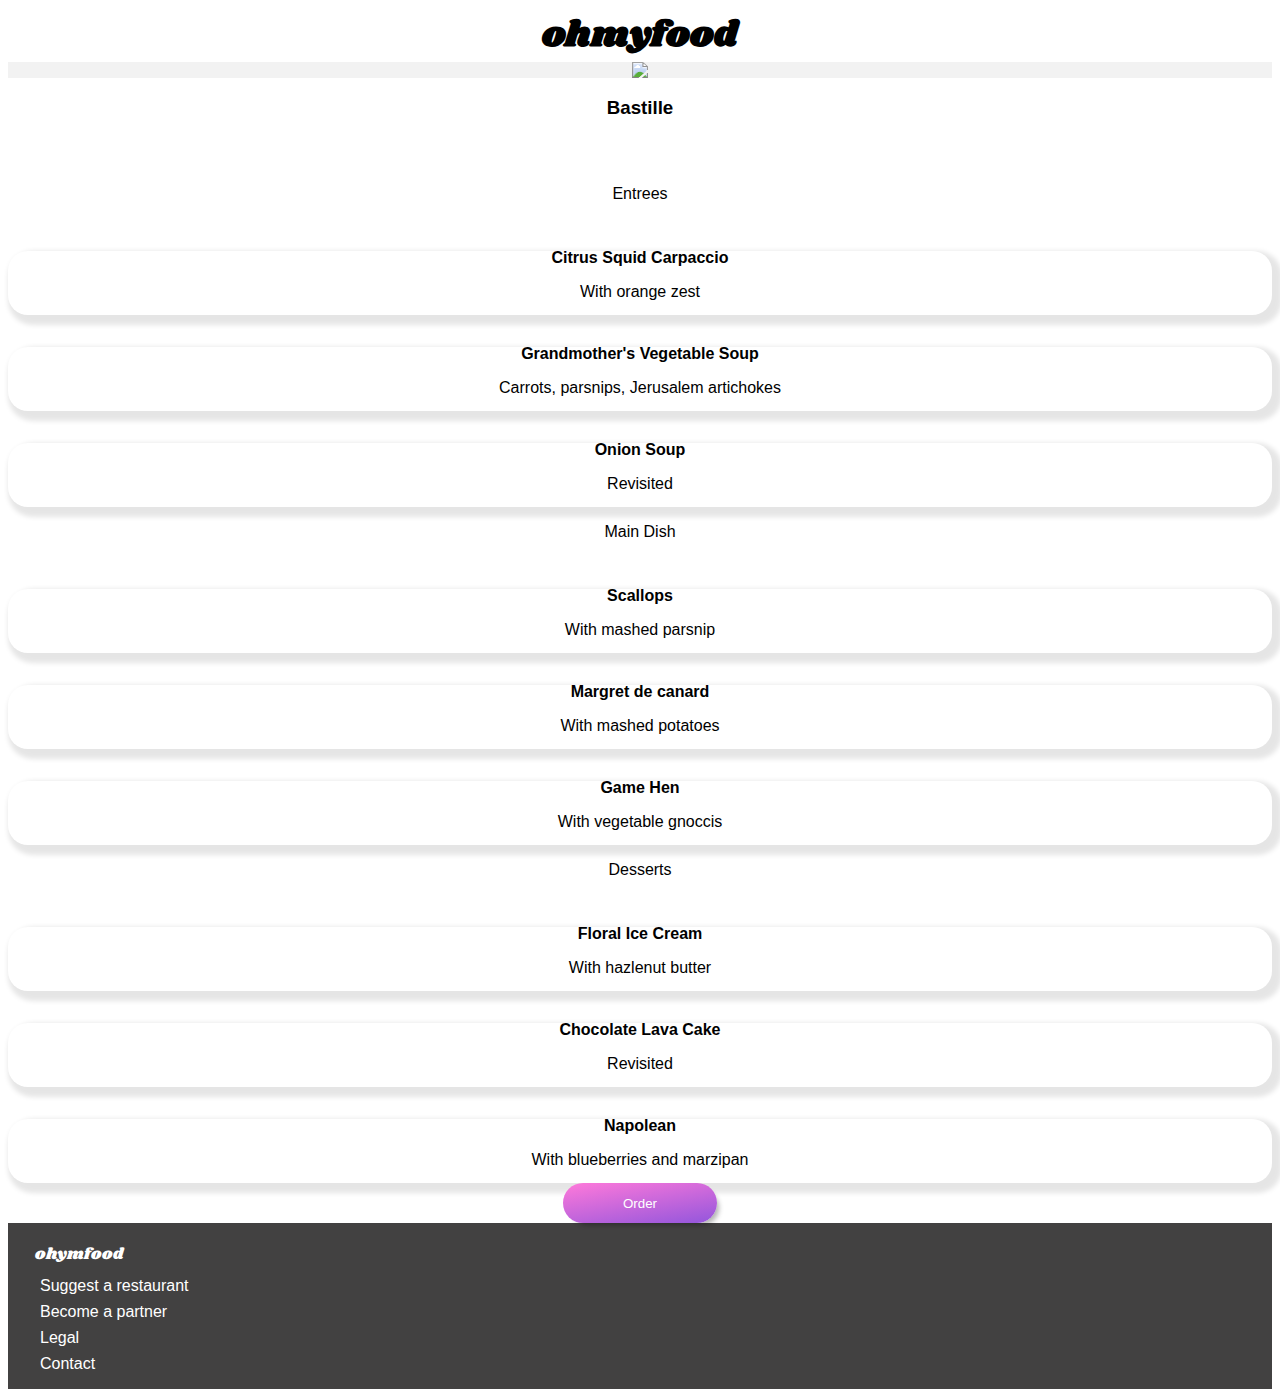
==== Menu/index.html @ b5215c02 "added sass button and food options" ====
<!DOCTYPE html >
<html lang="en">

<head>
    <meta charset="UTF-8">
    <meta name="description" content="ohmyfood">
    <meta name="viewport" content="width=device-width, initial-scale=1">
    <script src="https://kit.fontawesome.com/811eeba82b.js" crossorigin="anonymous"></script>
    <link rel="preconnect" href="https://fonts.googleapis.com">
    <link rel="preconnect" href="https://fonts.gstatic.com" crossorigin>
    <link href="https://fonts.googleapis.com/css2?family=Merriweather:wght@300&family=Raleway:wght@200&family=Shrikhand&display=swap"
        rel="stylesheet">

        
    <link href="./styles.menu/styles.css" rel="stylesheet">
    <title> Menu - Bastille </title>
</head>

<body>

    <header>
        <div class="logo"> <h1> ohmyfood </h1> </div>

        <img src="./ohymfood./images./restaurants/toa-heftiba-DQKerTsQwi0-unsplash.jpg" > 

    </header>


    <div class="Dishes"> 

         <h3> Bastille </h3>
         <p> Entrees </p>

  
        <div class="click"> Citrus Squid Carpaccio <p> With orange zest </p> </div>
        <div class="click"> Grandmother's Vegetable Soup <p> Carrots, parsnips, Jerusalem artichokes </p> </div>
        <div class="click"> Onion Soup <p> Revisited </p> </div>
    
    </div>

    <div class="Dishes"> 

        <p> Main Dish </p>

       <div class="click"> Scallops <p> With mashed parsnip </p> </div>
       <div class="click"> Margret de canard <p> With mashed potatoes </p> </div>
       <div class="click"> Game Hen <p> With vegetable gnoccis </p> </div>
   
   </div>

   <div class="Dishes"> 

    <p> Desserts </p>

   <div class="click"> Floral Ice Cream <p> With hazlenut butter </p> </div>
   <div class="click"> Chocolate Lava Cake <p> Revisited </p> </div>
   <div class="click"> Napolean <p> With blueberries and marzipan </p> </div>

</div>


    <div class="OrderButton">

        <button class="btnExplore"> Order </button>

    </div>




    <footer>
        <h4> ohymfood </h4>
        
            <li> <i class="fa-solid fa-utensils"></i> Suggest a restaurant </li>
            <li> <i class="fa-solid fa-handshake-angle"></i> Become a partner </li>
            <li> Legal </li>
            <li> Contact </li>
    </footer>
    
</body>

</html>
---- Menu/styles.menu/styles.css ----
* {
  box-sizing: border-box;
  font-family: "Roboto", sans-serif;
}

header {
  display: flex;
  justify-content: center;
  align-items: center;
  flex-direction: column;
  background-color: rgba(241, 241, 241, 0.9058823529);
}
header .logo {
  display: flex;
  justify-content: center;
  align-items: center;
  flex-direction: column;
  background-color: white;
  width: 100%;
  font-size: large;
  height: 3em;
}
header .logo h1 {
  font-family: "Shrikhand" !important;
}

.Dishes {
  display: flex;
  justify-content: center;
  align-items: center;
  flex-direction: column;
  gap: 2em;
}
.Dishes .click {
  display: flex;
  justify-content: center;
  align-items: center;
  flex-direction: column;
  border-style: solid;
  border-radius: 20px;
  border: #100221;
  box-shadow: 5px 5px 5px 5px rgba(0, 0, 0, 0.1);
  height: 4em;
  width: 100%;
  font-weight: 600;
}
.Dishes .click p {
  font-weight: 100;
}

.OrderButton {
  display: flex;
  justify-content: center;
  align-items: center;
  flex-direction: column;
}
.OrderButton .btnExplore {
  display: flex;
  justify-content: center;
  align-items: center;
  flex-direction: column;
  height: 3em;
  border-style: solid;
  border: #9356DC;
  border-radius: 40px;
  color: white;
  background: linear-gradient(170deg, #FF79DA, #9356DC);
  box-shadow: 5px 5px 5px -3px rgba(0, 0, 0, 0.3);
  padding-left: 4.5em;
  padding-right: 4.5em;
}

/* FOOTER */
footer {
  display: flex;
  flex-direction: column;
  background-color: #424141;
  color: white;
  width: 100%;
  padding: 1em;
  gap: 0.5em;
}
footer h4 {
  font-family: "Shrikhand";
  font-weight: 20;
  margin: 0.2em;
  padding-left: 0.5em;
}
footer li {
  list-style: none;
  padding-left: 1em;
  gap: 5em;
}/*# sourceMappingURL=styles.css.map */
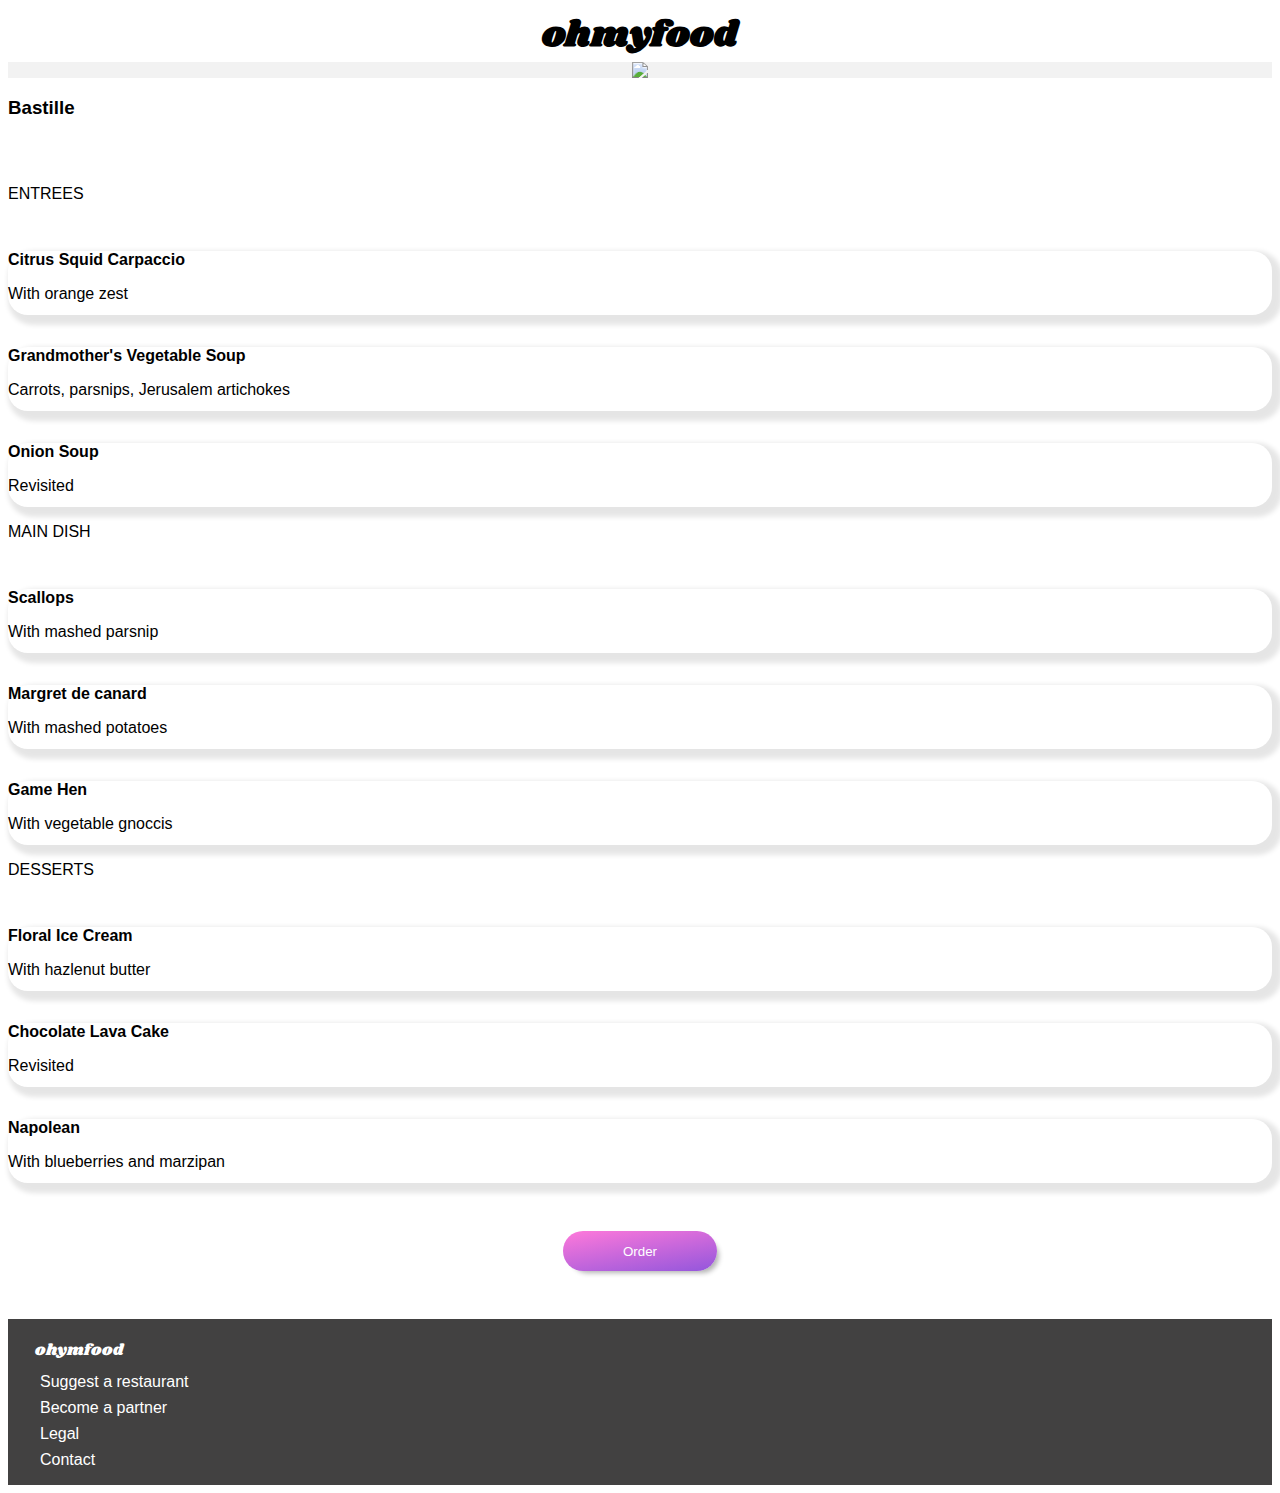
==== commit c24ec3d7: "feat: number overlay" ====
--- a/Menu/index.html
+++ b/Menu/index.html
@@ -29,7 +29,7 @@
     <div class="Dishes"> 
 
          <h3> Bastille </h3>
-         <p> Entrees </p>
+         <p> ENTREES </p>
 
   
         <div class="click"> Citrus Squid Carpaccio <p> With orange zest </p> </div>
@@ -40,7 +40,7 @@
 
     <div class="Dishes"> 
 
-        <p> Main Dish </p>
+        <p> MAIN DISH </p>
 
        <div class="click"> Scallops <p> With mashed parsnip </p> </div>
        <div class="click"> Margret de canard <p> With mashed potatoes </p> </div>
@@ -50,7 +50,7 @@
 
    <div class="Dishes"> 
 
-    <p> Desserts </p>
+    <p> DESSERTS </p>
 
    <div class="click"> Floral Ice Cream <p> With hazlenut butter </p> </div>
    <div class="click"> Chocolate Lava Cake <p> Revisited </p> </div>
--- a/Menu/styles.menu/styles.css
+++ b/Menu/styles.menu/styles.css
@@ -30,6 +30,8 @@
   align-items: center;
   flex-direction: column;
   gap: 2em;
+  justify-content: left;
+  align-items: flex-start;
 }
 .Dishes .click {
   display: flex;
@@ -43,6 +45,8 @@
   height: 4em;
   width: 100%;
   font-weight: 600;
+  justify-content: left;
+  align-items: flex-start;
 }
 .Dishes .click p {
   font-weight: 100;
@@ -53,6 +57,7 @@
   justify-content: center;
   align-items: center;
   flex-direction: column;
+  padding: 3em;
 }
 .OrderButton .btnExplore {
   display: flex;
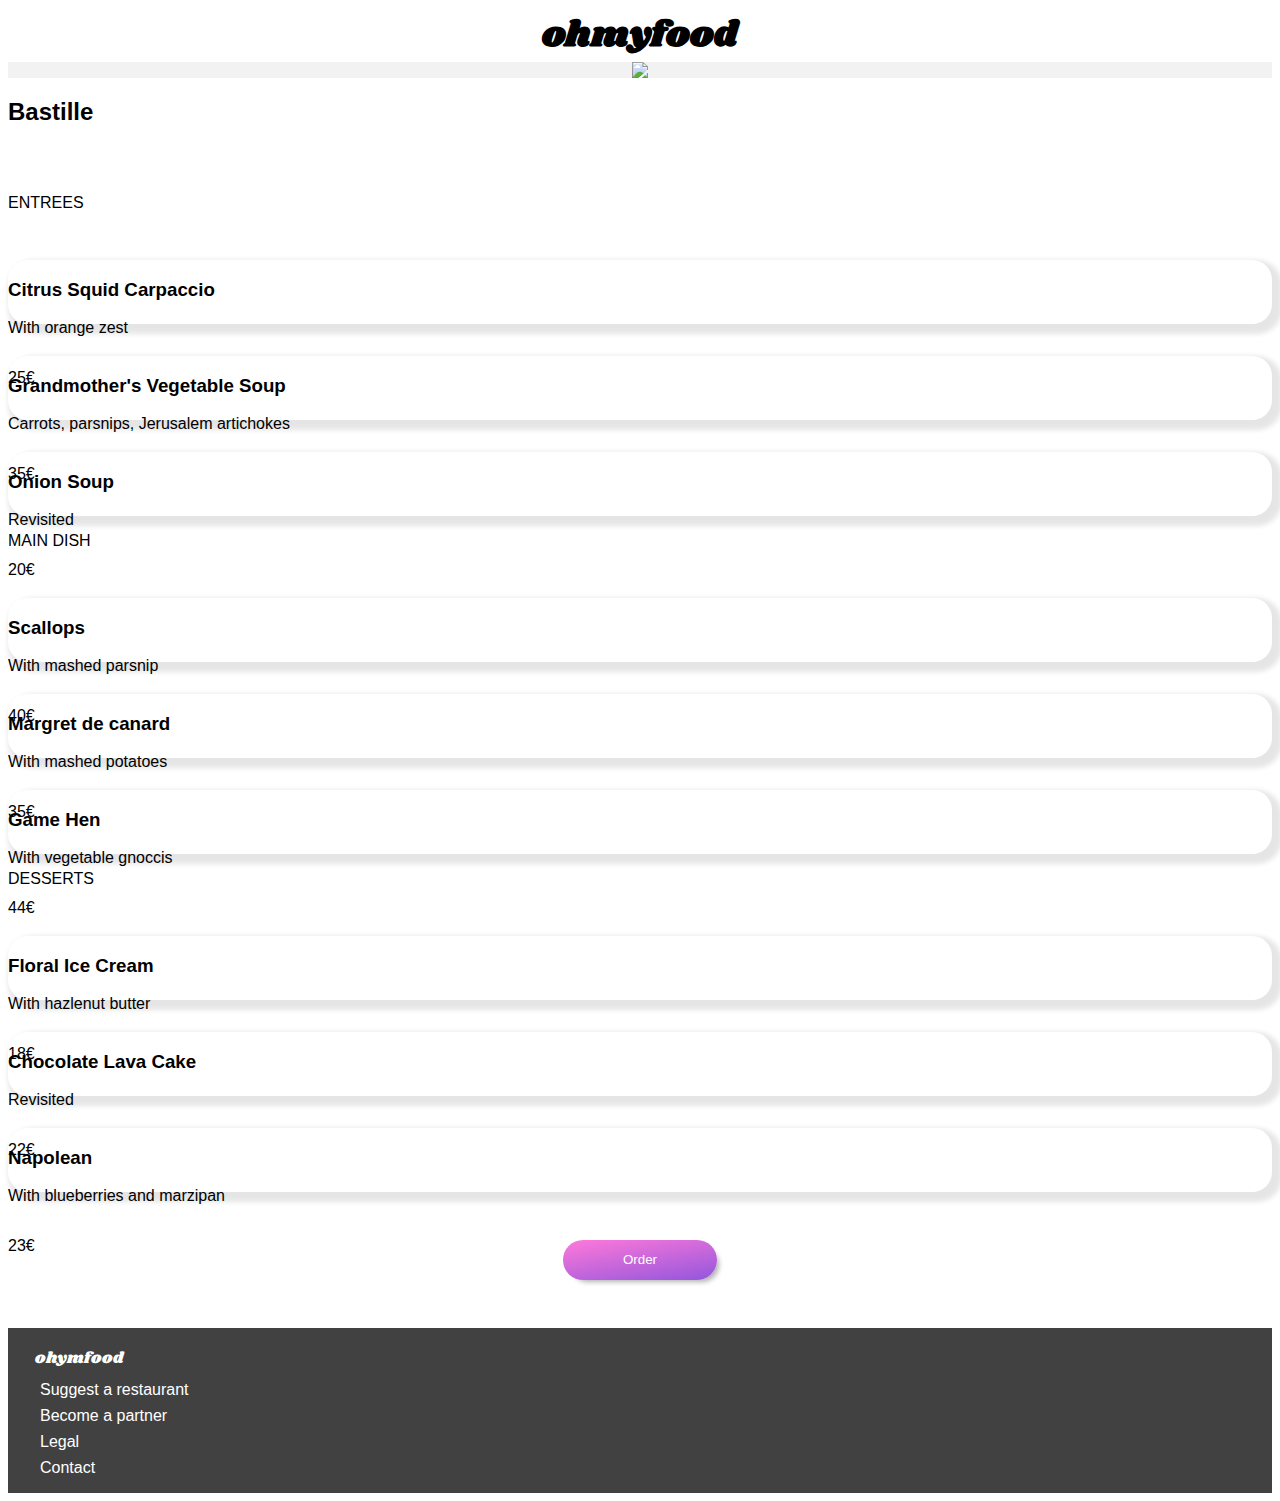
==== commit 10625b9f: "feat: HTML span menu options" ====
--- a/Menu/index.html
+++ b/Menu/index.html
@@ -28,13 +28,21 @@
 
     <div class="Dishes"> 
 
-         <h3> Bastille </h3>
+         <h2> Bastille </h2>
          <p> ENTREES </p>
 
   
-        <div class="click"> Citrus Squid Carpaccio <p> With orange zest </p> </div>
-        <div class="click"> Grandmother's Vegetable Soup <p> Carrots, parsnips, Jerusalem artichokes </p> </div>
-        <div class="click"> Onion Soup <p> Revisited </p> </div>
+        <div class="click"> <span class="click--item"> <h3> Citrus Squid Carpaccio </h3> <p> With orange zest </p> </span>
+                            <span class="click--price"> <p> 25€ </p> </span>
+        </div> 
+
+        <div class="click"> <span class="click--item"> <h3> Grandmother's Vegetable Soup </h3> <p> Carrots, parsnips, Jerusalem artichokes </p> </span>
+                            <span class="click--price"> <p> 35€ </p> </span>                   
+        </div>
+
+        <div class="click"> <span class="click--item"> <h3> Onion Soup </h3> <p> Revisited </p> </span>
+                            <span class="click--price"> <p> 20€ </p> </span> 
+        </div> 
     
     </div>
 
@@ -42,19 +50,36 @@
 
         <p> MAIN DISH </p>
 
-       <div class="click"> Scallops <p> With mashed parsnip </p> </div>
-       <div class="click"> Margret de canard <p> With mashed potatoes </p> </div>
-       <div class="click"> Game Hen <p> With vegetable gnoccis </p> </div>
+       <div class="click"> <span class="click--item"> <h3> Scallops </h3> <p> With mashed parsnip </p> </span> 
+                           <span class="click--price"> <p> 40€ </p> </span> 
+       </div>
+
+       <div class="click"> <span class="click--item"> <h3> Margret de canard </h3> <p> With mashed potatoes </p> </span> 
+                           <span class="click--price"> <p> 35€ </p> </span> 
+       </div>
+
+
+       <div class="click"> <span class="click--item"> <h3> Game Hen </h3> <p> With vegetable gnoccis </p> </span>
+                           <span class="click--price"> <p> 44€ </p> </span> 
+       </div>
    
-   </div>
+       </div>
 
    <div class="Dishes"> 
 
     <p> DESSERTS </p>
 
-   <div class="click"> Floral Ice Cream <p> With hazlenut butter </p> </div>
-   <div class="click"> Chocolate Lava Cake <p> Revisited </p> </div>
-   <div class="click"> Napolean <p> With blueberries and marzipan </p> </div>
+       <div class="click"> <span class="click--item"> <h3> Floral Ice Cream </h3> <p> With hazlenut butter </p> </span>
+                           <span class="click--price"> <p> 18€ </p> </span> 
+       </div>
+
+       <div class="click"> <span class="click--item"> <h3> Chocolate Lava Cake </h3> <p> Revisited </p> </span>
+                           <span class="click--price"> <p> 22€ </p> </span> 
+       </div>
+
+       <div class="click"> <span class="click--item"> <h3> Napolean </h3> <p> With blueberries and marzipan </p> </span>
+                           <span class="click--price"> <p> 23€ </p> </span> 
+       </div>
 
 </div>
 
